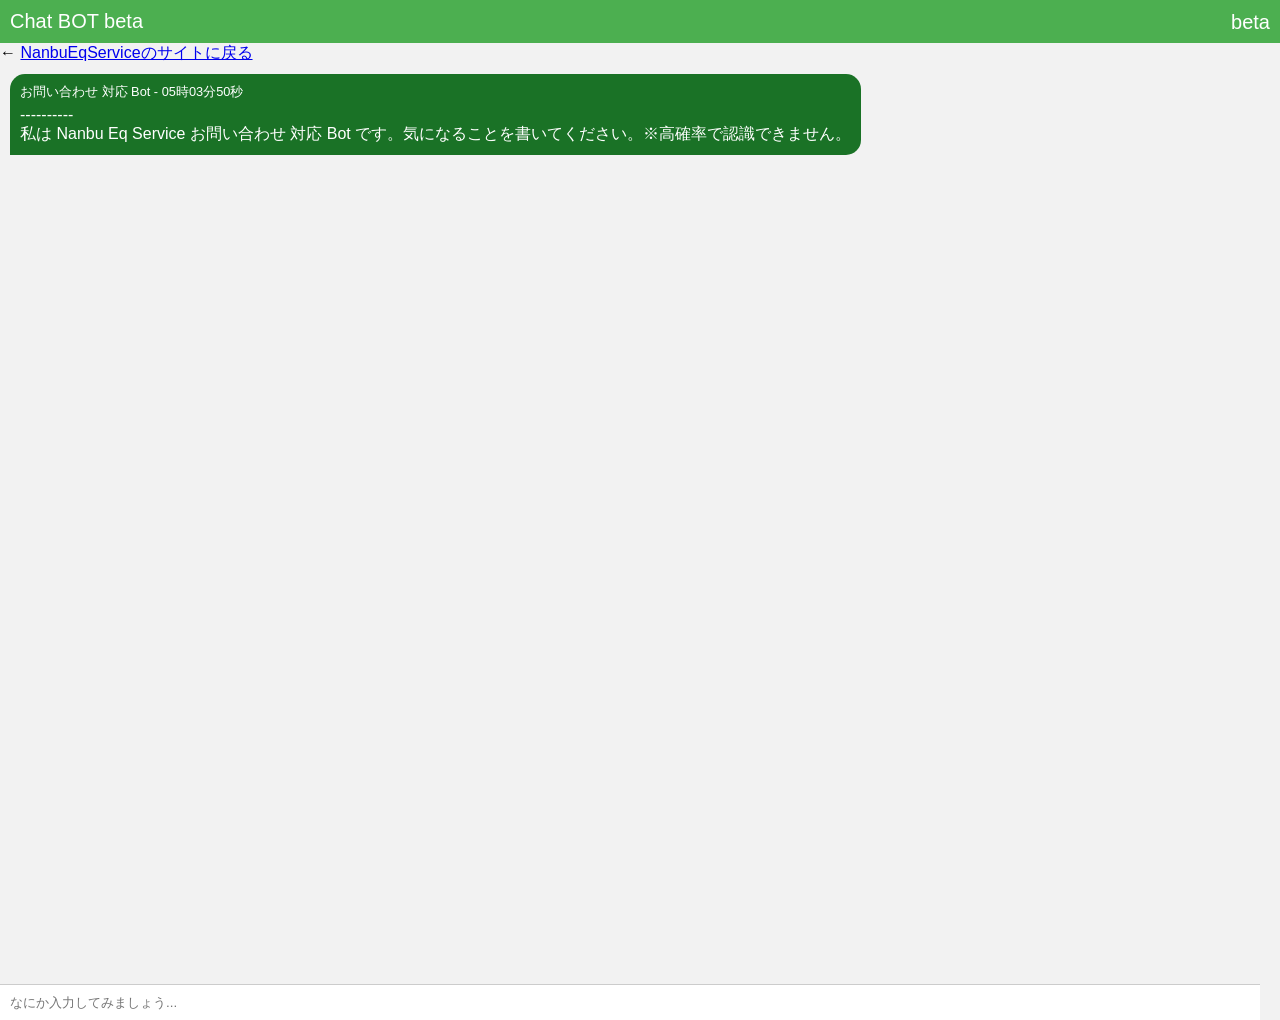
==== ChatBOT/index.html @ fd116cb6 "Add files via upload" ====
<!DOCTYPE html>
<html lang="en">
<head>
<meta charset="UTF-8">
<meta name="viewport" content="width=device-width, initial-scale=1.0">
<title>Chat BOT beta</title>
<link rel="stylesheet" href="styles.css">
</head>
<body>

<div id="chat-container">
    <div id="chat-header">Chat BOT beta</div>
    ← <a href="../index.html">NanbuEqServiceのサイトに戻る</a></li>
    <div id="chat-log"></div>
    <input type="text" id="user-input" placeholder="なにか入力してみましょう...">
</div>

<script src="script.js"></script>

</body>
</html>
---- ChatBOT/styles.css ----
body {
  font-family: Arial, sans-serif;
  background-color: #f2f2f2;
  margin: 0;
  padding: 0;
}

#chat-header {
  background-color: #4CAF50;
  color: #fff;
  padding: 10px;
  text-align: left; 
  font-size: 20px;
  position: relative; 
}

#chat-header::after {
  content: "beta"; 
  position: absolute;
  top: 50%; 
  right: 10px; 
  transform: translateY(-50%); 
}

#chat-log {
  height: 100vh; 
  overflow-y: scroll;
  padding: 10px;
}


.message {
  margin-bottom: 10px;
  clear: both;
  overflow: hidden;
}

.user-message {
  float: right;
  background-color: #4CAF50;
  color: #fff;
  border-radius: 15px 15px 0 15px;
  padding: 10px;
  max-width: 70%;
}

.bot-message {
  float: left;
  background-color: #1a7226;
  color: #ffffff;
  border-radius: 15px 15px 15px 0;
  padding: 10px;
  max-width: 70%;
}

#user-input {
  width: calc(100% - 20px); 
  padding: 10px;
  box-sizing: border-box;
  border: none;
  border-top: 1px solid #cccccc;
  outline: none;
}

.sender-label {
  font-size: 0.8em; 
  margin-bottom: 5px; 
}
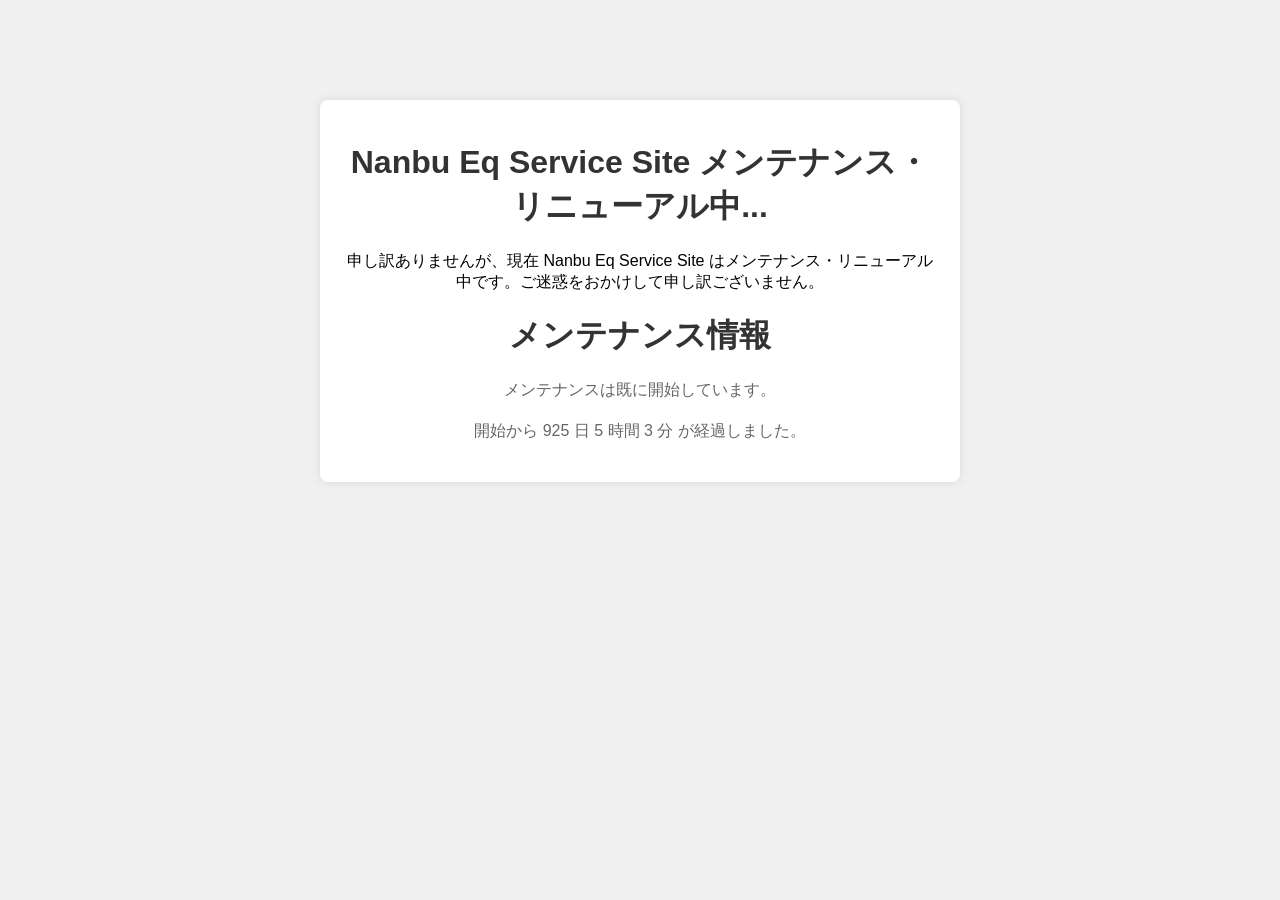
==== commit 09e34b60: "Add files via upload" ====
--- a/ChatBOT/index.html
+++ b/ChatBOT/index.html
@@ -1,21 +1,95 @@
 <!DOCTYPE html>
-<html lang="en">
+<html lang="ja">
 <head>
-<meta charset="UTF-8">
-<meta name="viewport" content="width=device-width, initial-scale=1.0">
-<title>Chat BOT beta</title>
-<link rel="stylesheet" href="styles.css">
+    <meta charset="UTF-8">
+    <meta name="viewport" content="width=device-width, initial-scale=1.0">
+    <title>Nanbu Eq Service Site</title>
+    <style>
+        body {
+            font-family: Arial, sans-serif;
+            background-color: #f0f0f0;
+            margin: 0;
+            padding: 0;
+        }
+        .maintenance-container {
+            max-width: 600px;
+            margin: 100px auto;
+            text-align: center;
+            padding: 20px;
+            background-color: #fff;
+            border-radius: 8px;
+            box-shadow: 0 0 10px rgba(0, 0, 0, 0.1);
+            animation: fadeInDown 1s ease;
+        }
+        h1 {
+            color: #333;
+        }
+        p {
+            color: #666;
+            margin-bottom: 20px;
+        }
+        
+        @keyframes fadeInDown {
+            0% {
+                opacity: 0;
+                transform: translateY(-20px);
+            }
+            100% {
+                opacity: 1;
+                transform: translateY(0);
+            }
+        }
+    </style>
 </head>
 <body>
+    <div class="maintenance-container">
+        <h1>Nanbu Eq Service Site メンテナンス・リニューアル中...</h1>
+        申し訳ありませんが、現在 Nanbu Eq Service Site はメンテナンス・リニューアル中です。ご迷惑をおかけして申し訳ございません。
+        <h1>メンテナンス情報</h1>
+        <p id="maintenance-info"></p>
+        <p id="elapsed-time"></p>
+    </div>
 
-<div id="chat-container">
-    <div id="chat-header">Chat BOT beta</div>
-    ← <a href="../index.html">NanbuEqServiceのサイトに戻る</a></li>
-    <div id="chat-log"></div>
-    <input type="text" id="user-input" placeholder="なにか入力してみましょう...">
-</div>
+    <script>
+        function updateTime() {
+            var startTime = new Date('2024-05-25T00:00:00'); 
+            var currentTime = new Date(); 
 
-<script src="script.js"></script>
+            var timeUntilMaintenance = startTime - currentTime; 
+            var elapsedTime = currentTime - startTime; 
 
+            var messageUntilMaintenance = '';
+            if (timeUntilMaintenance > 0) {
+                var daysUntilMaintenance = Math.floor(timeUntilMaintenance / (1000 * 60 * 60 * 24));
+                messageUntilMaintenance = 'メンテナンス開始まであと ';
+                if (daysUntilMaintenance > 0) {
+                    messageUntilMaintenance += daysUntilMaintenance + ' 日';
+                }
+                var minutesUntilMaintenance = Math.floor((timeUntilMaintenance / (1000 * 60)) % 60);
+                messageUntilMaintenance += ' ' + minutesUntilMaintenance + ' 分です。';
+            } else {
+                messageUntilMaintenance = 'メンテナンスは既に開始しています。';
+            }
+
+            var messageElapsedTime = '';
+            if (elapsedTime >= 0) {
+                var days = Math.floor(elapsedTime / (1000 * 60 * 60 * 24));
+                var hours = Math.floor((elapsedTime / (1000 * 60 * 60)) % 24);
+                var minutes = Math.floor((elapsedTime / (1000 * 60)) % 60); 
+                messageElapsedTime = '開始から ' + days + ' 日 ' + hours + ' 時間 ' + minutes + ' 分 が経過しました。';
+            } else {
+                messageElapsedTime = 'メンテナンスはまだ開始していません。';
+            }
+
+            var maintenanceInfoParagraph = document.getElementById('maintenance-info');
+            var elapsedTimeParagraph = document.getElementById('elapsed-time');
+            maintenanceInfoParagraph.innerHTML = messageUntilMaintenance;
+            elapsedTimeParagraph.innerHTML = messageElapsedTime;
+        }
+
+        updateTime();
+
+        setInterval(updateTime, 60000);
+    </script>
 </body>
 </html>
